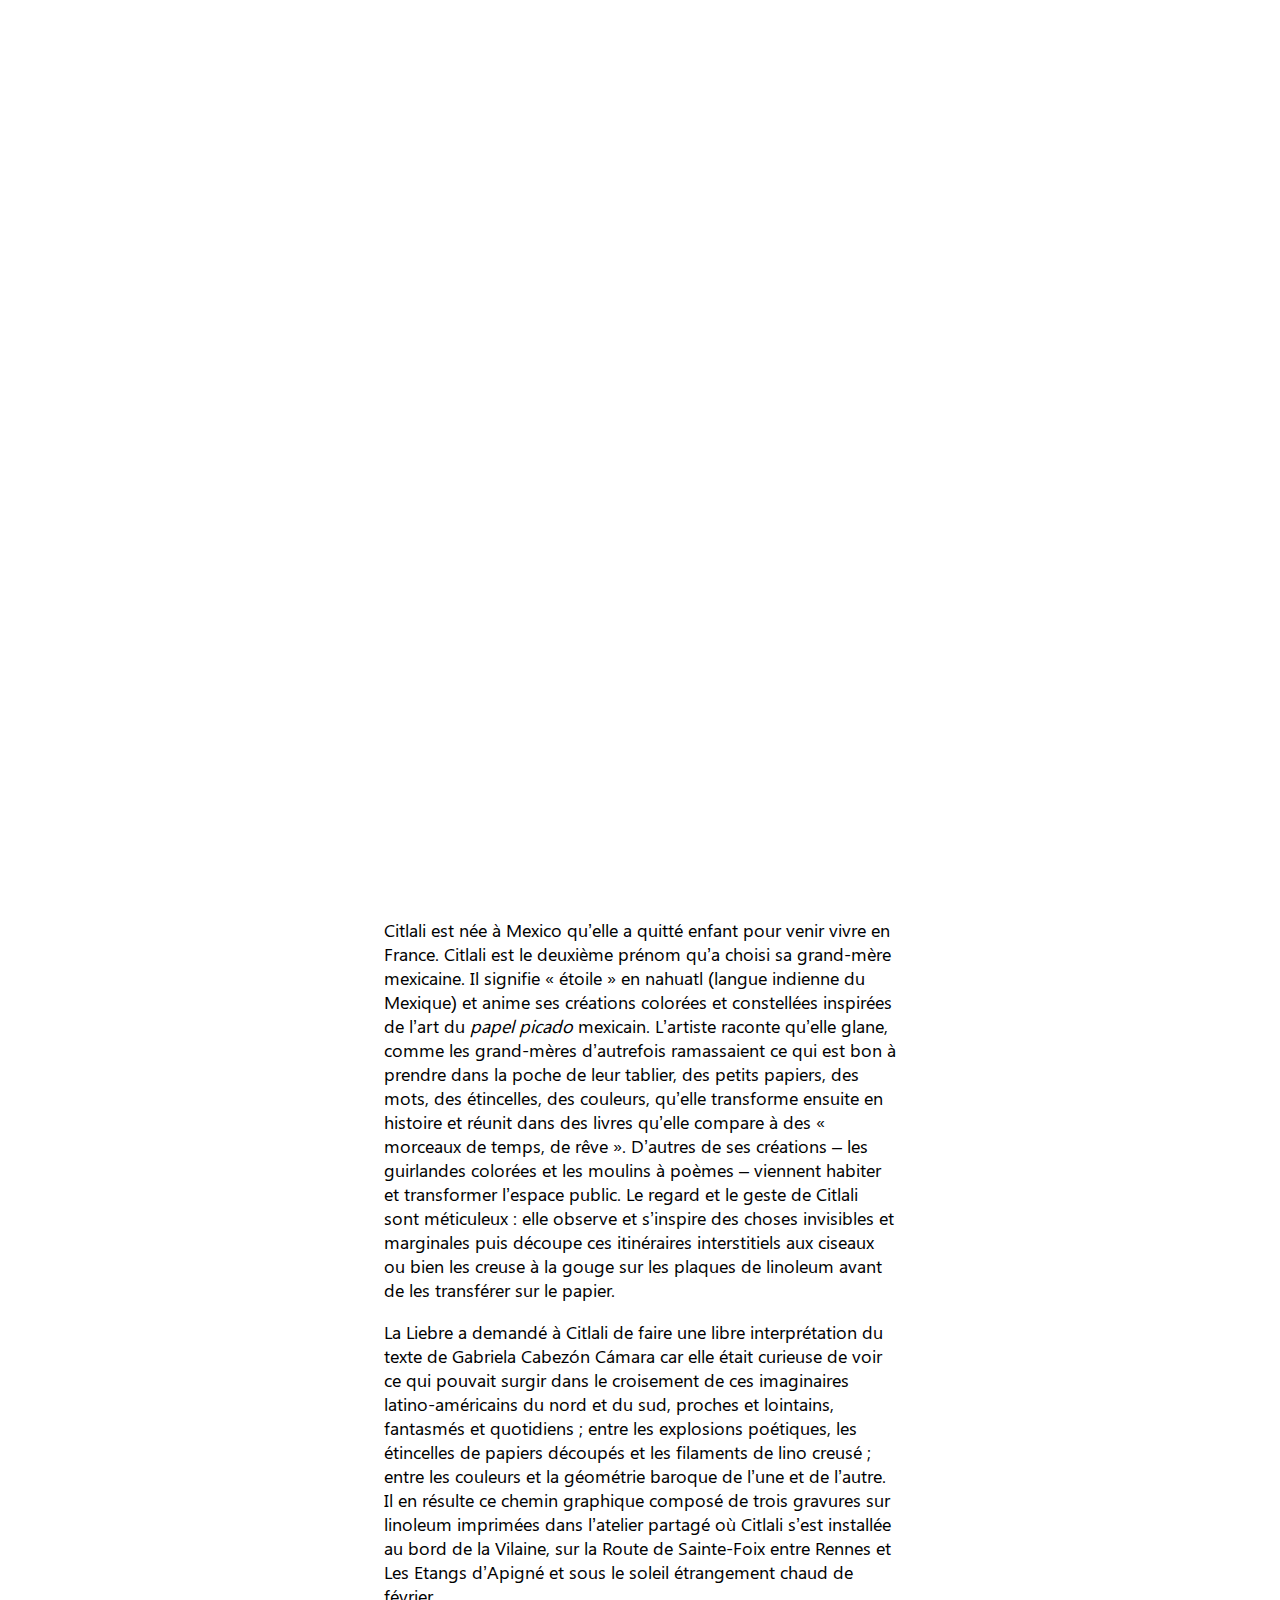
==== artiste.html @ 42c46625 "corrections liens site liebre" ====
<!DOCTYPE html>
<html lang="fr">

<head>
    <meta charset="UTF-8">
    <meta name="viewport" content="width=device-width, initial-scale=1.0">
    <meta http-equiv="X-UA-Compatible" content="ie=edge">
    <title>Citlali</title>
    <link rel="stylesheet" href="style.css">
</head>

<body>
    <div class="navigation">
        <input type="checkbox" class="navigationCheckbox" id="navi">
        <label for="navi" class="navigationBtn">
    <span class="navigationIcon"></span>
</label>

        <div class="navigationBg"></div>

        <nav class="nav">
            <ul class="navigationListe">
                <li class="navigationItem">
                    <a href="france.html" class="liens">français</a>
                </li>
                <li class="navigationItem">
                    <a href="index.html" class="liens">español</a>
                </li>
                <li class="navigationItem">
                    <a href="breizh.html" class="liens">brezhoneg</a>
                </li>

                <li class="navigationItem">
                    <a href="autrice.html" target="blank" class="liens">L'autrice</a>
                </li>
                <li class="navigationItem">
                    <a href="artiste.html" target="blank" class="liens">L'artiste</a>
                </li>
                <li class="navigationItem">
                    <a href="https://laliebreeditions.wordpress.com " target="blank" class="liens">La Liebre</a>
                </li>
            </ul>

        </nav>
    </div>
    <div class="cover">
        <a href="https://laliebreeditions.wordpress.com" target="blank"><img class="logo" src="ressources/logo-liebre.jpeg" /></a>
        <h1 class="title">Cit<span class="dorada">l</span>a<span class="dorada">l</span>i </h1>
    </div>
    <div class="section">
        <p>
            Citlali est née à Mexico qu’elle a quitté enfant pour venir vivre en France. Citlali est le deuxième prénom qu’a choisi sa grand-mère mexicaine. Il signifie « étoile » en nahuatl (langue indienne du Mexique) et anime ses créations colorées et constellées
            inspirées de l’art du <em>papel picado</em> mexicain. L’artiste raconte qu’elle glane, comme les grand-mères d’autrefois ramassaient ce qui est bon à prendre dans la poche de leur tablier, des petits papiers, des mots, des étincelles,
            des couleurs, qu’elle transforme ensuite en histoire et réunit dans des livres qu’elle compare à des « morceaux de temps, de rêve ». D’autres de ses créations – les guirlandes colorées et les moulins à poèmes – viennent habiter et transformer
            l’espace public. Le regard et le geste de Citlali sont méticuleux : elle observe et s’inspire des choses invisibles et marginales puis découpe ces itinéraires interstitiels aux ciseaux ou bien les creuse à la gouge sur les plaques de linoleum
            avant de les transférer sur le papier.</p>
        <p>La Liebre a demandé à Citlali de faire une libre interprétation du texte de Gabriela Cabezón Cámara car elle était curieuse de voir ce qui pouvait surgir dans le croisement de ces imaginaires latino-américains du nord et du sud, proches et lointains,
            fantasmés et quotidiens ; entre les explosions poétiques, les étincelles de papiers découpés et les filaments de lino creusé ; entre les couleurs et la géométrie baroque de l’une et de l’autre. Il en résulte ce chemin graphique composé de
            trois gravures sur linoleum imprimées dans l’atelier partagé où Citlali s’est installée au bord de la Vilaine, sur la Route de Sainte-Foix entre Rennes et Les Etangs d’Apigné et sous le soleil étrangement chaud de février.
        </p>
    </div>
    <script src="https://cdnjs.cloudflare.com/ajax/libs/gsap/3.6.1/gsap.min.js "></script>
    <script src="app.js "></script>
</body>

</html>
---- style.css ----
@font-face {
    font-family: 'Segoe UI Regular';
    font-style: normal;
    font-weight: normal;
    src: local('Segoe UI Regular'), url('Segoe UI.woff') format('woff');
}

@font-face {
    font-family: 'Segoe UI Italic';
    font-style: normal;
    font-weight: normal;
    src: local('Segoe UI Italic'), url('Segoe UI Italic.woff') format('woff');
}

@font-face {
    font-family: 'Segoe UI Bold';
    font-style: normal;
    font-weight: normal;
    src: local('Segoe UI Bold'), url('Segoe UI Bold.woff') format('woff');
}

@font-face {
    font-family: 'Segoe UI Bold Italic';
    font-style: normal;
    font-weight: normal;
    src: local('Segoe UI Bold Italic'), url('Segoe UI Bold Italic.woff') format('woff');
}

html {
    font-family: Segoe UI Regular, Tahoma, Geneva, Verdana, sans-serif;
}

body {
    margin: 0;
    padding: 0;
    height: 100vh;
}

h1 {
    position: absolute;
    top: 40%;
    left: 50%;
    font-size: 120px;
    text-align: center;
    color: rgb(24, 23, 23);
    width: 100%;
    text-transform: uppercase;
}

h2 {
    position: absolute;
    top: 65%;
    left: 50%;
    font-size: 80px;
    text-align: center;
    color: rgb(24, 23, 23);
    width: 100%;
}

ul {
    list-style-type: none;
    padding: 0;
}

a {
    text-decoration: none;
    color: #ff8800;
}

img {
    width: 100%;
    height: 100vh;
    object-fit: cover;
    width: 100%;
    padding: 0;
    opacity: 0.3;
    visibility: hidden;
}

.title {
    opacity: 0;
    visibility: hidden;
    transform: translate(-50%, -30%);
    ;
}

.paragraphe {
    margin-top: 50px;
}


/* Navigation*/

.navigationCheckbox {
    display: none;
}

.dorada {
    color: rgb(212, 177, 101);
    opacity: 0;
    visibility: hidden;
}

.logo {
    height: 250px;
    width: 250px;
    opacity: 0;
    visibility: hidden;
}

.navigationBg {
    margin-top: 20px;
    height: 96px;
    width: 96px;
    border-radius: 50%;
    position: fixed;
    top: 72px;
    right: 104px;
    background-image: radial-gradient(#ff8800, #857157);
    z-index: 1000;
    transition: transform 0.8s cubic-bezier(0.86, 0, 0.07, 1);
    opacity: 0;
    visibility: hidden;
}

.navigationBtn {
    margin-top: 20px;
    background-color: #fff;
    height: 112px;
    width: 112px;
    position: fixed;
    top: 64px;
    right: 96px;
    border-radius: 50%;
    z-index: 2000;
    box-shadow: 0 16px 48px rgba(0, 0, 0, 0.1);
    text-align: center;
    cursor: pointer;
    opacity: 0;
    visibility: hidden;
}


/* trait du milieu */

.navigationIcon {
    position: relative;
    margin-top: 56px;
    width: 48px;
    height: 2px;
    background: #5f5785;
    display: inline-block;
}


/* deux autres traits */

.navigationIcon::before,
.navigationIcon::after {
    width: 48px;
    height: 2px;
    background-color: #5f5785;
    content: '';
    position: absolute;
    left: 0;
    transition: all 0.2s;
}

.navigationIcon::before {
    top: -12.8px;
}

.navigationIcon::after {
    top: 12.8px;
}


/* navigation et liste */

.nav {
    height: 100vh;
    position: fixed;
    width: 0;
    opacity: 0;
    z-index: 1500;
    transition: all 0.8s cubic-bezier(0.68, -0.55, 0.265, 1.55);
}

.navigationListe {
    position: absolute;
    top: 50%;
    left: 50%;
    transform: translate(-50%, -50%);
    list-style-type: none;
    text-align: center;
    width: 100%;
}

.liens {
    display: inline-block;
    margin-top: 16px;
    font-size: 48px;
    color: #fff;
    text-decoration: none;
}

.liens:hover {
    text-decoration: underline;
    text-decoration-color: white;
}


/* les animations */

.navigationCheckbox:checked~.navigationBg {
    transform: scale(80);
}

.navigationCheckbox:checked~.nav {
    opacity: 1;
    width: 100%;
}

.navigationCheckbox:checked+.navigationBtn .navigationIcon {
    background-color: transparent;
}

.navigationCheckbox:checked+.navigationBtn .navigationIcon::before {
    top: 0;
    transform: rotate(135deg);
}

.navigationCheckbox:checked+.navigationBtn .navigationIcon::after {
    top: 0;
    transform: rotate(-135deg);
}

.cover {
    height: 100%;
    width: 100%;
    background-color: white background-size: cover;
    position: relative;
}

.section {
    padding-left: 30%;
    padding-right: 30%;
    padding-bottom: 10%;
}

img {
    object-fit: cover;
    width: 100%;
    padding: 0;
    opacity: 0.3;
    visibility: hidden;
}

.footer {
    margin-top: 50px;
}

.ours {
    position: absolute;
    top: 50%;
    left: 50%;
    transform: translate(-50%, -50%);
    width: 600px;
    background: rgba(255, 255, 255, 0.8);
    border-style: dotted;
    border-color: black;
    color: black;
}

.sousTitreTxt {
    font-size: 45px;
    text-align: center;
}

p {
    font-size: 18px;
}

.iconify {
    width: 36px;
    height: 36px;
    color: rgb(24, 23, 23);
}

.li {
    list-style-type: none;
}

.padding {
    padding-left: 20px;
    padding-right: 20px;
}

@media screen and (max-width:1024px) {
    .navigationIcon::before {
        top: -6.4px;
    }
    .navigationIcon::after {
        top: 6.4px;
    }
    /* deux autres traits */
    .navigationIcon::before,
    .navigationIcon::after {
        width: 24px;
        height: 1px;
    }
    h1 {
        top: 40%;
        left: 50%;
        font-size: 48px;
    }
    h2 {
        top: 70%;
        left: 50%;
        font-size: 40px;
    }
    p {
        font-size: 16px;
    }
    .logo {
        height: 125px;
        width: 125px;
        opacity: 0;
        visibility: hidden;
    }
    .navigationBtn {
        width: 60px;
        height: 60px;
        top: 32px;
        right: 50px;
        box-shadow: 0 8px 24px rgba(0, 0, 0, 0.1);
    }
    .navigationBg {
        height: 48px;
        width: 48px;
        top: 35px;
        right: 52px;
    }
    .navigationIcon {
        width: 24px;
        height: 1px;
        margin-top: 30px;
    }
    .ours {
        width: 90%;
        font-size: 12px;
    }
    .section {
        padding-left: 5%;
        padding-right: 5%;
        padding-bottom: 10%;
    }
}

@media screen and (max-width:500px) {
    .liens {
        font-size: 24px;
    }
}
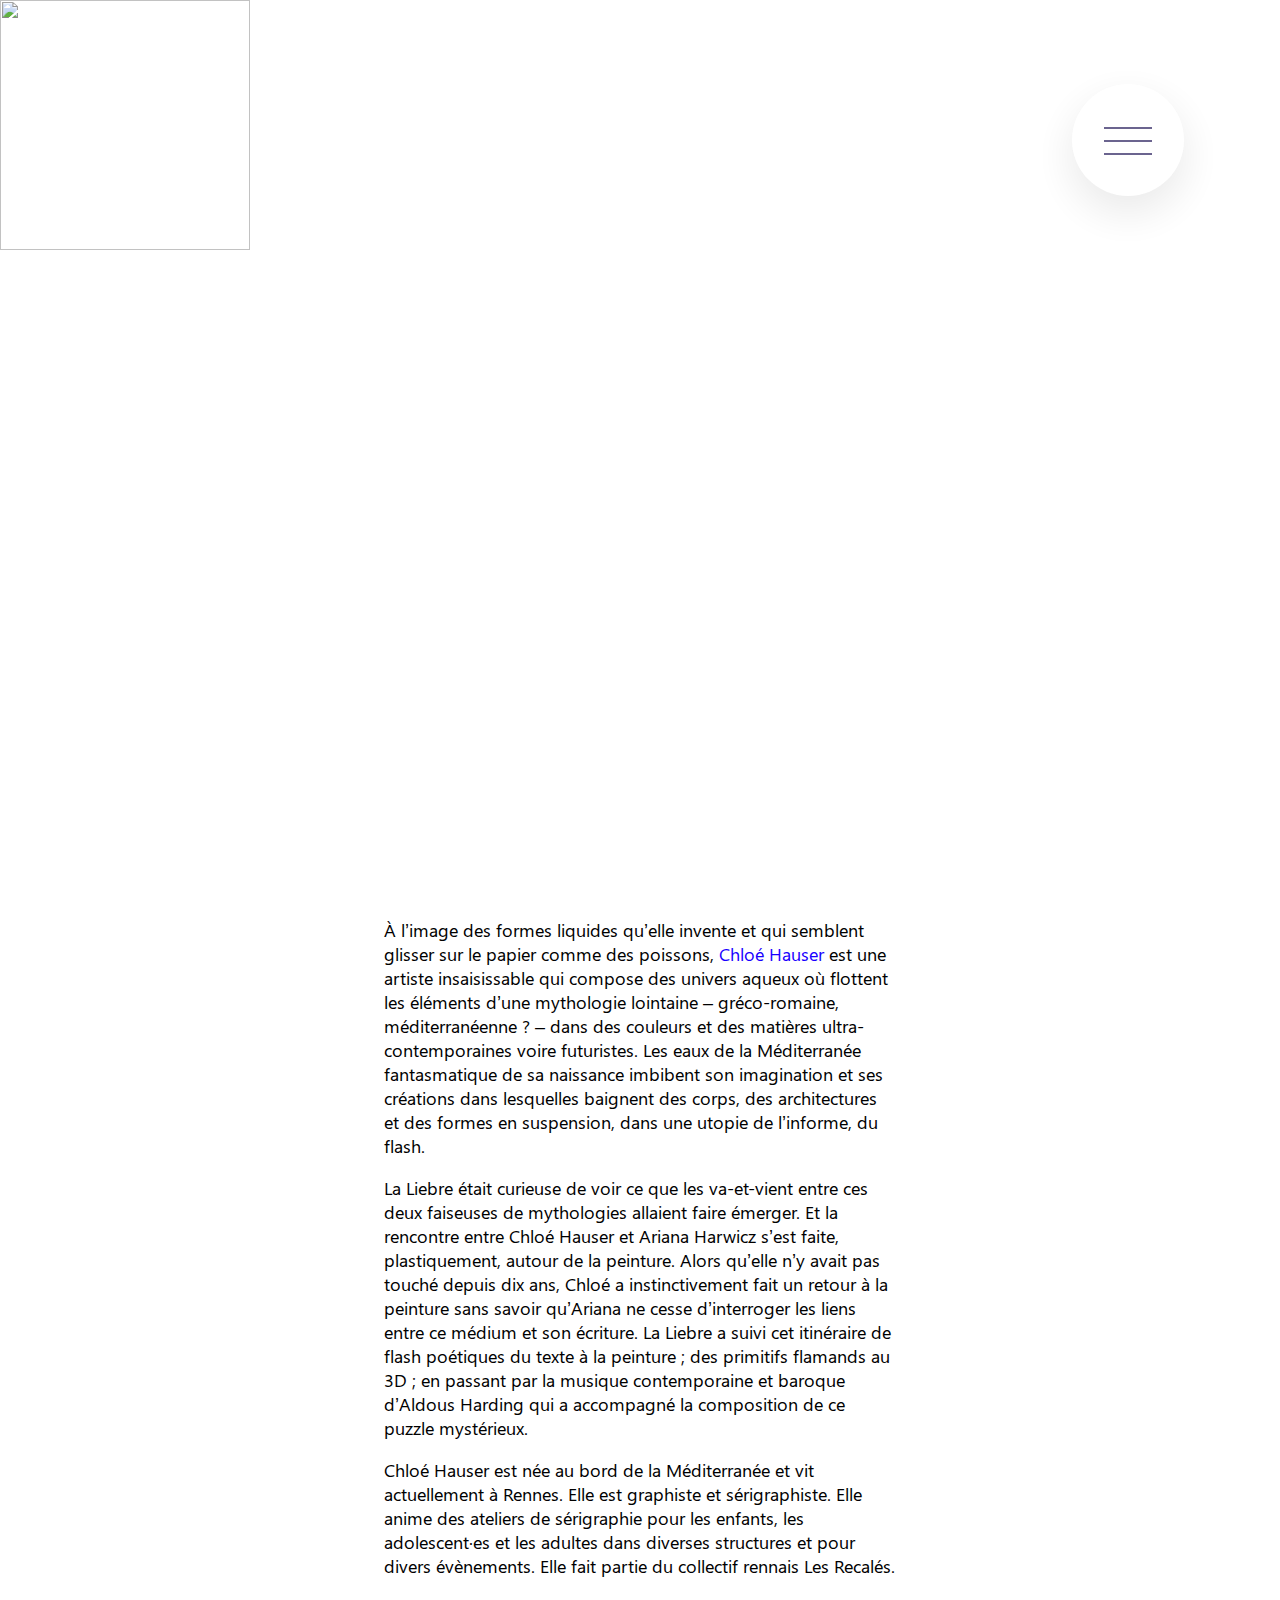
==== commit 964152eb: "un cerdo" ====
--- a/artiste.html
+++ b/artiste.html
@@ -5,7 +5,7 @@
     <meta charset="UTF-8">
     <meta name="viewport" content="width=device-width, initial-scale=1.0">
     <meta http-equiv="X-UA-Compatible" content="ie=edge">
-    <title>Citlali</title>
+    <title>Chloé Hauser</title>
     <link rel="stylesheet" href="style.css">
 </head>
 
@@ -45,18 +45,20 @@
     </div>
     <div class="cover">
         <a href="https://laliebreeditions.wordpress.com" target="blank"><img class="logo" src="ressources/logo-liebre.jpeg" /></a>
-        <h1 class="title">Cit<span class="dorada">l</span>a<span class="dorada">l</span>i </h1>
+        <h1 class="title">Ch<span class="dorada">l</span></l>oé Hauser</h1>
     </div>
     <div class="section">
         <p>
-            Citlali est née à Mexico qu’elle a quitté enfant pour venir vivre en France. Citlali est le deuxième prénom qu’a choisi sa grand-mère mexicaine. Il signifie « étoile » en nahuatl (langue indienne du Mexique) et anime ses créations colorées et constellées
-            inspirées de l’art du <em>papel picado</em> mexicain. L’artiste raconte qu’elle glane, comme les grand-mères d’autrefois ramassaient ce qui est bon à prendre dans la poche de leur tablier, des petits papiers, des mots, des étincelles,
-            des couleurs, qu’elle transforme ensuite en histoire et réunit dans des livres qu’elle compare à des « morceaux de temps, de rêve ». D’autres de ses créations – les guirlandes colorées et les moulins à poèmes – viennent habiter et transformer
-            l’espace public. Le regard et le geste de Citlali sont méticuleux : elle observe et s’inspire des choses invisibles et marginales puis découpe ces itinéraires interstitiels aux ciseaux ou bien les creuse à la gouge sur les plaques de linoleum
-            avant de les transférer sur le papier.</p>
-        <p>La Liebre a demandé à Citlali de faire une libre interprétation du texte de Gabriela Cabezón Cámara car elle était curieuse de voir ce qui pouvait surgir dans le croisement de ces imaginaires latino-américains du nord et du sud, proches et lointains,
-            fantasmés et quotidiens ; entre les explosions poétiques, les étincelles de papiers découpés et les filaments de lino creusé ; entre les couleurs et la géométrie baroque de l’une et de l’autre. Il en résulte ce chemin graphique composé de
-            trois gravures sur linoleum imprimées dans l’atelier partagé où Citlali s’est installée au bord de la Vilaine, sur la Route de Sainte-Foix entre Rennes et Les Etangs d’Apigné et sous le soleil étrangement chaud de février.
+            À l’image des formes liquides qu’elle invente et qui semblent glisser sur le papier comme des poissons,
+            <a href="chloe.hauser.free.fr" traget="blank">Chloé Hauser</a> est une artiste insaisissable qui compose des univers aqueux où flottent les éléments d’une mythologie lointaine – gréco-romaine, méditerranéenne ? – dans des couleurs et des matières
+            ultra-contemporaines voire futuristes. Les eaux de la Méditerranée fantasmatique de sa naissance imbibent son imagination et ses créations dans lesquelles baignent des corps, des architectures et des formes en suspension, dans une utopie de
+            l’informe, du flash. </p>
+        <p>La Liebre était curieuse de voir ce que les va-et-vient entre ces deux faiseuses de mythologies allaient faire émerger. Et la rencontre entre Chloé Hauser et Ariana Harwicz s’est faite, plastiquement, autour de la peinture. Alors qu’elle n’y avait
+            pas touché depuis dix ans, Chloé a instinctivement fait un retour à la peinture sans savoir qu’Ariana ne cesse d’interroger les liens entre ce médium et son écriture. La Liebre a suivi cet itinéraire de flash poétiques du texte à la peinture
+            ; des primitifs flamands au 3D ; en passant par la musique contemporaine et baroque d’Aldous Harding qui a accompagné la composition de ce puzzle mystérieux.
+        </p>
+        <p>Chloé Hauser est née au bord de la Méditerranée et vit actuellement à Rennes. Elle est graphiste et sérigraphiste. Elle anime des ateliers de sérigraphie pour les enfants, les adolescent·es et les adultes dans diverses structures et pour divers
+            évènements. Elle fait partie du collectif rennais Les Recalés.
         </p>
     </div>
     <script src="https://cdnjs.cloudflare.com/ajax/libs/gsap/3.6.1/gsap.min.js "></script>
--- a/style.css
+++ b/style.css
@@ -1,4 +1,4 @@
-@font-face {
+    @font-face {
     font-family: 'Segoe UI Regular';
     font-style: normal;
     font-weight: normal;
@@ -64,7 +64,7 @@
 
 a {
     text-decoration: none;
-    color: #ff8800;
+    color: #1900ff;
 }
 
 img {
@@ -86,6 +86,37 @@
 
 .paragraphe {
     margin-top: 50px;
+}
+
+
+/* svg*/
+
+.circle-btn {
+    position: relative;
+    height: 100px;
+}
+
+.circle-btn span {
+    position: absolute;
+    top: 50%;
+    left: 50%;
+    transform: translate(-50%, -50%);
+    font-size: 30px;
+}
+
+svg {
+    position: absolute;
+    top: 50%;
+    left: 50%;
+    transform: translate(-50%, -50%);
+}
+
+.filled {
+    stroke: #1900ff;
+    stroke-width: 10;
+    stroke-dasharray: 1;
+    stroke-dashoffset: 1;
+    transition: stroke-dashoffset 0.4s ease-in-out;
 }
 
 
@@ -116,7 +147,7 @@
     position: fixed;
     top: 72px;
     right: 104px;
-    background-image: radial-gradient(#ff8800, #857157);
+    background-image: radial-gradient(#1900ff, #4a4291);
     z-index: 1000;
     transition: transform 0.8s cubic-bezier(0.86, 0, 0.07, 1);
     opacity: 0;
@@ -174,9 +205,6 @@
     top: 12.8px;
 }
 
-
-/* navigation et liste */
-
 .nav {
     height: 100vh;
     position: fixed;
@@ -209,9 +237,6 @@
     text-decoration-color: white;
 }
 
-
-/* les animations */
-
 .navigationCheckbox:checked~.navigationBg {
     transform: scale(80);
 }
@@ -238,7 +263,8 @@
 .cover {
     height: 100%;
     width: 100%;
-    background-color: white background-size: cover;
+    background-color: white;
+    background-size: cover;
     position: relative;
 }
 
@@ -254,6 +280,11 @@
     padding: 0;
     opacity: 0.3;
     visibility: hidden;
+}
+
+.img-container {
+    padding-top: 20%;
+    object-fit: contain;
 }
 
 .footer {
@@ -296,69 +327,72 @@
     padding-right: 20px;
 }
 
-@media screen and (max-width:1024px) {
-    .navigationIcon::before {
-        top: -6.4px;
+@media screen and (max-width:1201px) {
+    h1 {
+        font-size: 100px;
     }
-    .navigationIcon::after {
-        top: 6.4px;
+    @media screen and (max-width:1024px) {
+        .navigationIcon::before {
+            top: -6.4px;
+        }
+        .navigationIcon::after {
+            top: 6.4px;
+        }
+        /* deux autres traits */
+        .navigationIcon::before,
+        .navigationIcon::after {
+            width: 24px;
+            height: 1px;
+        }
+        h1 {
+            top: 40%;
+            left: 50%;
+            font-size: 48px;
+        }
+        h2 {
+            top: 70%;
+            left: 50%;
+            font-size: 40px;
+        }
+        p {
+            font-size: 16px;
+        }
+        .logo {
+            height: 125px;
+            width: 125px;
+            opacity: 0;
+            visibility: hidden;
+        }
+        .navigationBtn {
+            width: 60px;
+            height: 60px;
+            top: 32px;
+            right: 50px;
+            box-shadow: 0 8px 24px rgba(0, 0, 0, 0.1);
+        }
+        .navigationBg {
+            height: 48px;
+            width: 48px;
+            top: 35px;
+            right: 52px;
+        }
+        .navigationIcon {
+            width: 24px;
+            height: 1px;
+            margin-top: 30px;
+        }
+        .ours {
+            width: 90%;
+            font-size: 12px;
+        }
+        .section {
+            padding-left: 5%;
+            padding-right: 5%;
+            padding-bottom: 10%;
+        }
     }
-    /* deux autres traits */
-    .navigationIcon::before,
-    .navigationIcon::after {
-        width: 24px;
-        height: 1px;
-    }
-    h1 {
-        top: 40%;
-        left: 50%;
-        font-size: 48px;
-    }
-    h2 {
-        top: 70%;
-        left: 50%;
-        font-size: 40px;
-    }
-    p {
-        font-size: 16px;
-    }
-    .logo {
-        height: 125px;
-        width: 125px;
-        opacity: 0;
-        visibility: hidden;
-    }
-    .navigationBtn {
-        width: 60px;
-        height: 60px;
-        top: 32px;
-        right: 50px;
-        box-shadow: 0 8px 24px rgba(0, 0, 0, 0.1);
-    }
-    .navigationBg {
-        height: 48px;
-        width: 48px;
-        top: 35px;
-        right: 52px;
-    }
-    .navigationIcon {
-        width: 24px;
-        height: 1px;
-        margin-top: 30px;
-    }
-    .ours {
-        width: 90%;
-        font-size: 12px;
-    }
-    .section {
-        padding-left: 5%;
-        padding-right: 5%;
-        padding-bottom: 10%;
-    }
-}
-
-@media screen and (max-width:500px) {
-    .liens {
-        font-size: 24px;
-    }
-}+    @media screen and (max-width:500px) {
+        .liens {
+            font-size: 24px;
+        }
+    }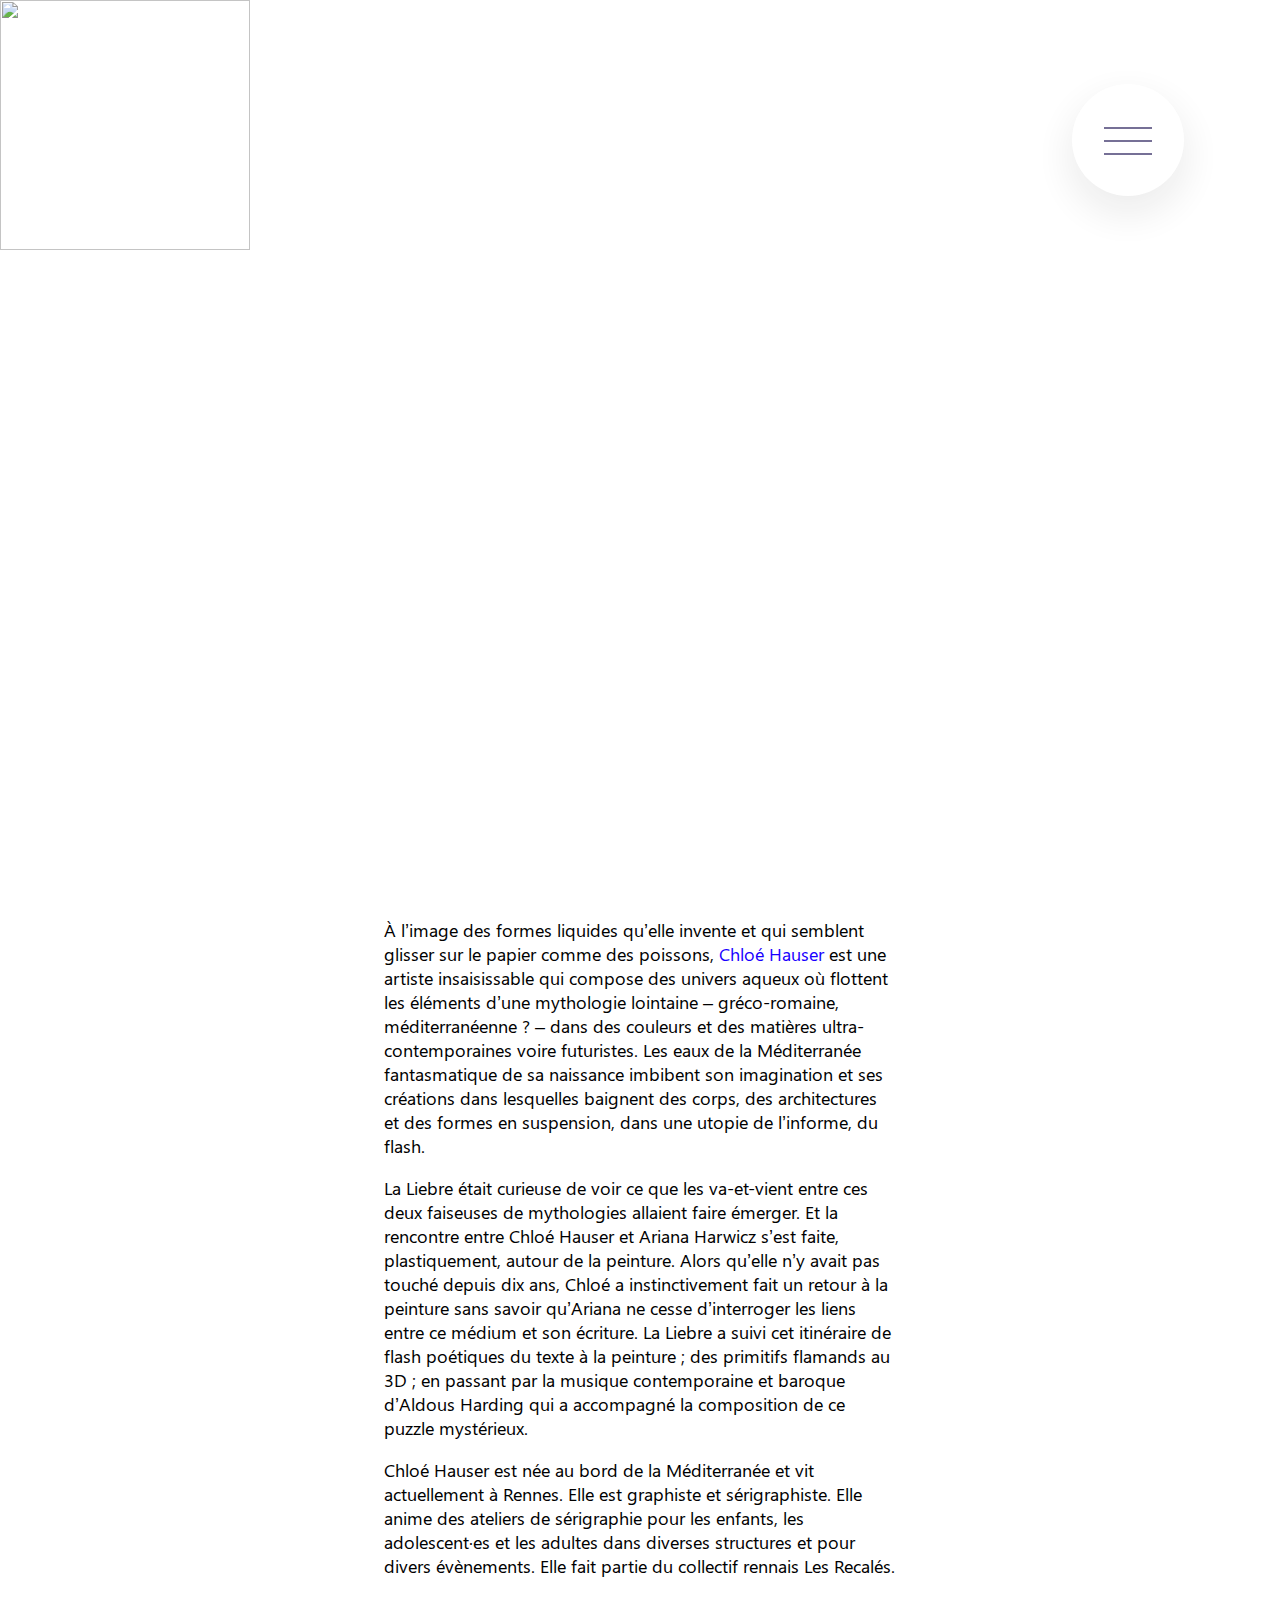
==== commit 54f82c39: "visuels et animations" ====
--- a/artiste.html
+++ b/artiste.html
@@ -50,9 +50,9 @@
     <div class="section">
         <p>
             À l’image des formes liquides qu’elle invente et qui semblent glisser sur le papier comme des poissons,
-            <a href="chloe.hauser.free.fr" traget="blank">Chloé Hauser</a> est une artiste insaisissable qui compose des univers aqueux où flottent les éléments d’une mythologie lointaine – gréco-romaine, méditerranéenne ? – dans des couleurs et des matières
-            ultra-contemporaines voire futuristes. Les eaux de la Méditerranée fantasmatique de sa naissance imbibent son imagination et ses créations dans lesquelles baignent des corps, des architectures et des formes en suspension, dans une utopie de
-            l’informe, du flash. </p>
+            <a href="http://chloe.hauser.free.fr/" traget="blank">Chloé Hauser</a> est une artiste insaisissable qui compose des univers aqueux où flottent les éléments d’une mythologie lointaine – gréco-romaine, méditerranéenne ? – dans des couleurs
+            et des matières ultra-contemporaines voire futuristes. Les eaux de la Méditerranée fantasmatique de sa naissance imbibent son imagination et ses créations dans lesquelles baignent des corps, des architectures et des formes en suspension, dans
+            une utopie de l’informe, du flash. </p>
         <p>La Liebre était curieuse de voir ce que les va-et-vient entre ces deux faiseuses de mythologies allaient faire émerger. Et la rencontre entre Chloé Hauser et Ariana Harwicz s’est faite, plastiquement, autour de la peinture. Alors qu’elle n’y avait
             pas touché depuis dix ans, Chloé a instinctivement fait un retour à la peinture sans savoir qu’Ariana ne cesse d’interroger les liens entre ce médium et son écriture. La Liebre a suivi cet itinéraire de flash poétiques du texte à la peinture
             ; des primitifs flamands au 3D ; en passant par la musique contemporaine et baroque d’Aldous Harding qui a accompagné la composition de ce puzzle mystérieux.
--- a/style.css
+++ b/style.css
@@ -73,8 +73,6 @@
     object-fit: cover;
     width: 100%;
     padding: 0;
-    opacity: 0.3;
-    visibility: hidden;
 }
 
 .title {
@@ -94,6 +92,7 @@
 .circle-btn {
     position: relative;
     height: 100px;
+    margin-top: 50px;
 }
 
 .circle-btn span {
@@ -278,8 +277,6 @@
     object-fit: cover;
     width: 100%;
     padding: 0;
-    opacity: 0.3;
-    visibility: hidden;
 }
 
 .img-container {
@@ -395,4 +392,7 @@
         .liens {
             font-size: 24px;
         }
+        .img-cover {
+            object-fit: contain;
+        }
     }